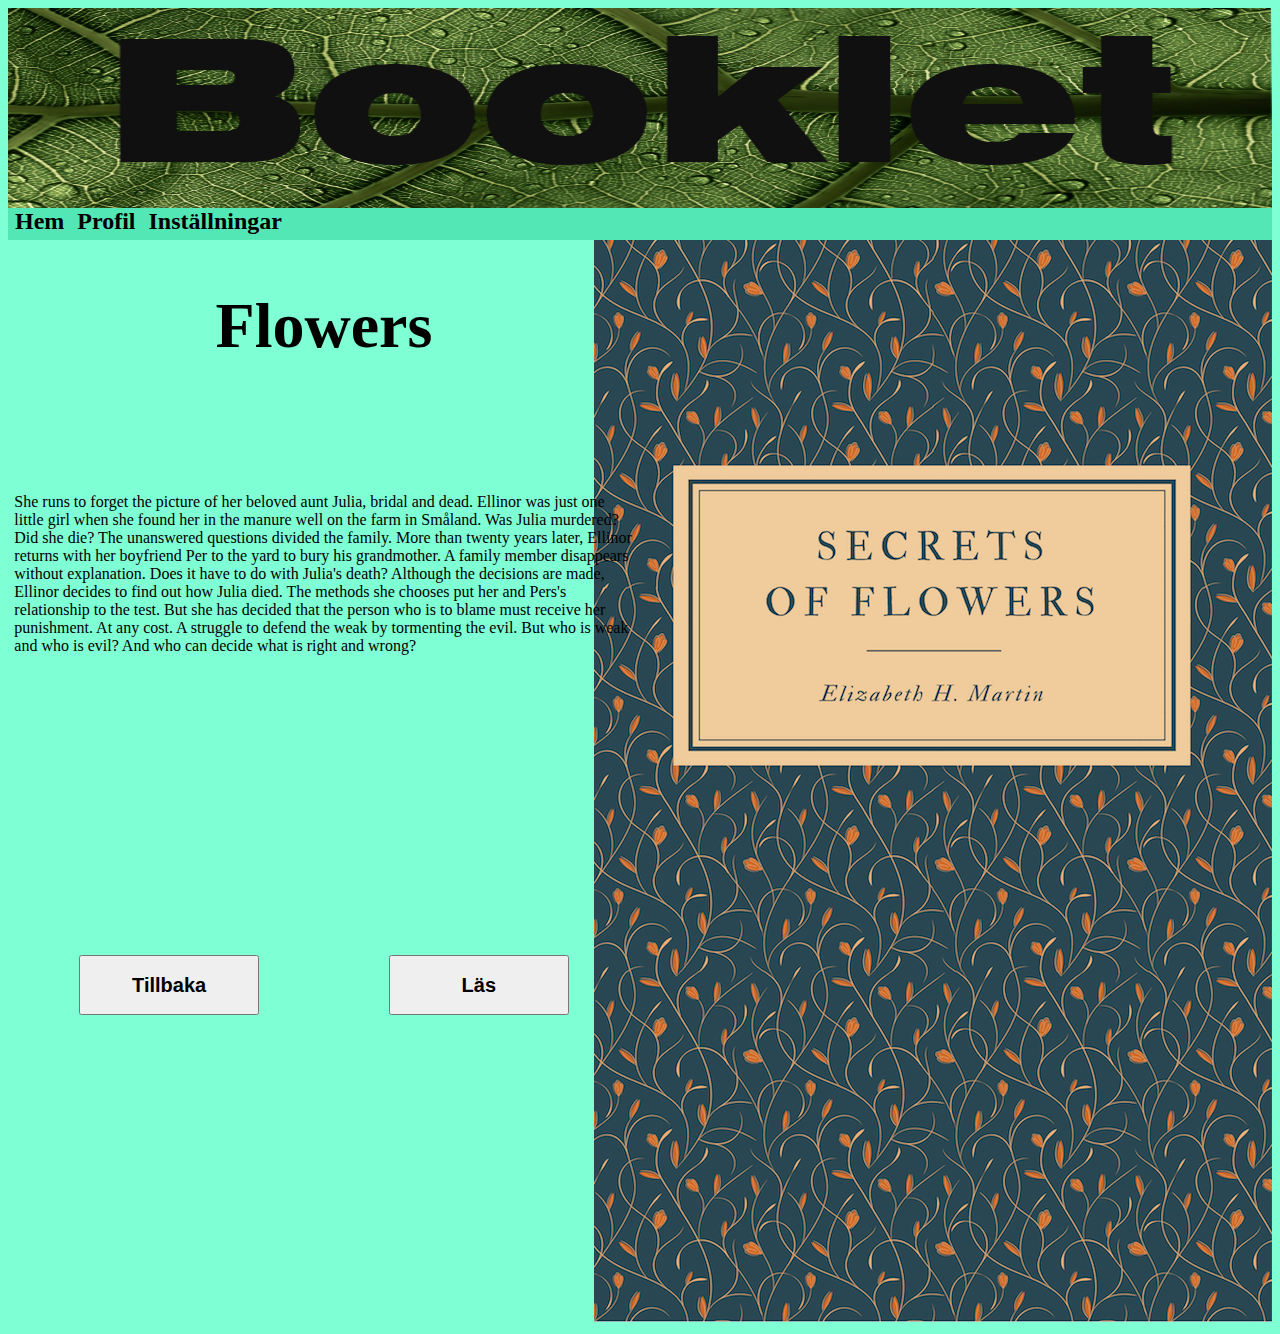
==== bok_beskrivning2.html @ 42fe3d50 "Slutprodukt" ====
<!DOCTYPE html>
<html lang="en">
<head>
    <meta charset="UTF-8">
    <meta name="viewport" content="width=device-width, initial-scale=1.0">
    <meta http-equiv="X-UA-Compatible" content="ie=edge">
    <title>Beskrivning</title>
    <link rel="stylesheet" type="text/css" href="css/style.css">
</head>
<body>
        <header> <img id= "header" src="img/Nyheader1.png" alt="Booklet"></header>
        <nav> 
            <a class="nav_link" href="index.html">Hem </a> 
        <a class="nav_link" href="url">Profil </a>
        <a class="nav_link" href="url">Inställningar</a>
        </nav>
        <section class="section3">
            <article class= "bok1stor"> <img id="bok1stor_bild" src="img/Flowers.png" alt="Bild"></article>
            <section class="section3_1">
            <article class= "bok1stor_kopia"> <img id="bok1stor_bild" src="img/Flowers.png" alt="Bild"></article>
            
            <article class= "bok_namn"> <h1 class="tmw">Flowers</h1> </article>
            
            <article class= "beskrivning">She runs to forget the picture of her beloved aunt Julia, bridal and dead. Ellinor was just one little girl when she found her in the manure well on the farm in Småland. Was Julia murdered? Did she die? The unanswered questions divided the family. More than twenty years later, Ellinor returns with her boyfriend Per to the yard to bury his grandmother. A family member disappears without explanation. Does it have to do with Julia's death? Although the decisions are made, Ellinor decides to find out how Julia died. The methods she chooses put her and Pers's relationship to the test. But she has decided that the person who is to blame must receive her punishment. At any cost. A struggle to defend the weak by tormenting the evil. But who is weak and who is evil? And who can decide what is right and wrong?</article>
           
            <article class= "tillbaka_läs"> 
               <a href="index.html"> <button class = "tillbaka"> <h2 class="knapp_text">Tillbaka</h2> </button></a>
               <a href=""><button class = "läs"> <h2 class="knapp_text">Läs</h2></button></a> 


            </article>

        </section>

        </section>
       
</body>
</html>
---- css/style.css ----
body{
background-color: aquamarine;
display:grid;
grid-template-columns: 1;
grid-template-rows: 6;
}

header{
width: 100%;
height: 200px;
grid-row: 1;
}

.section1, .section2{
    display: flex;
    width: auto;
    background-color:  rgb(84, 231, 182);
    justify-content: space-between;
}
nav{
    grid-row: 2;
    height: 2em;
    background-color:  rgb(84, 231, 182);
}
.nav_link{
    color: black;
    text-decoration: none;
    font-size: 1.5em;
    font-weight: bold;
    margin-left: 7px;
}
.section5{
    grid-row:3;
    display: flex;
    flex-wrap: wrap;
}
.genre{
  width: 80px;
}

.topnav {
    display: block;

  }
.topnav #myLinks {
    display: none;
  }

.bok1{
    height: 150px;
    width: auto;
}
.section1{
grid-row: 4;

}
#h2{
    grid-row: 5;
    height: 20px;
    margin: 12px 0px 7px 0px;
}
.bok2{
height: 150px;
width: auto;
}
.section2{
    
    grid-row: 6;
}

#header{
    width: 100%;
    height: 200px;
}



.button2{
    background-color: rgb(54, 243, 180);
}

footer{ 
    display: flex;
    justify-content: space-around;
    height: 150px;
    background-color: rgb(181, 245, 224);
    padding-top: 150px;
}
/*Här börjar för bok_beskrivning*/
.section3{
    display:grid;
    grid-template-columns: 50% 50%;
    grid-template-rows: 100%;
}

.bok1stor{
    grid-row: 1;
    grid-column: 2;
    justify-self: right;
}

.section3_1{
    display: grid;
grid-template-columns: 100%;
grid-template-rows: 23% 43% 33%;
padding: 1%;
}

.bok_namn{
    grid-row: 1;
    justify-self: center;
    font-size: 2em;

}

.beskrivning{
    grid-row:2;
}

.tillbaka_läs{
    grid-row:3;
    display: flex;
    justify-content: space-around;
}
.tillbaka{
    width: 180px;
    height: 60px;
}
.läs{
    width: 180px;
    height: 60px;
}
.bok1stor_kopia{
    display: none;
}
/* bok.html */
.text{
    padding-left: 5%;
    padding-right: 5%;
    padding-top: 2%;
}
.titel_bok{
    justify-self: center;
}
.nästa_sida{
    width: 90px;
    height: 40;
}

.section4{
    display: grid;
    grid-template-columns: 50%, 50%;
}
.nästa_sida_länk{
    grid-column: 2;
    justify-self: right;
}
@media screen and (max-width: 375px) {
    .nav_link{
        font-size: 1.25em;
        margin-left: 3px;
    }
    .section3{
        display: block;
    }
    .section3_1{
        display: grid;
        grid-template-columns: 50% 50%;
        grid-template-rows: 50% 50%;
        column-gap: 4px;
        
    }
    .bok1stor_kopia{
        grid-row: 1;
        grid-column: 1;
        display: block;
        margin-top: 60%;
        
    }
    #bok1stor_bild{
        height: 200px;
        width: auto;
    }
    .bok_namn{
        grid-row: 1;
        grid-column: 1;
    }
    .tmw{
        margin: 0px;
    }
    .beskrivning{
        grid-row: 1;
        grid-column: 2;
    }
    .tillbaka_läs{
        grid-row: 2;
        grid-column: 1;
    }
    
    .bok1stor{
        display: none;
    }
    .tillbaka{
    width: 85px;
    height: 40px;
    }
    .läs{
        width: 85px;
        height: 40px;
    }
    .knapp_text{
        margin: 0px;
    }

    }
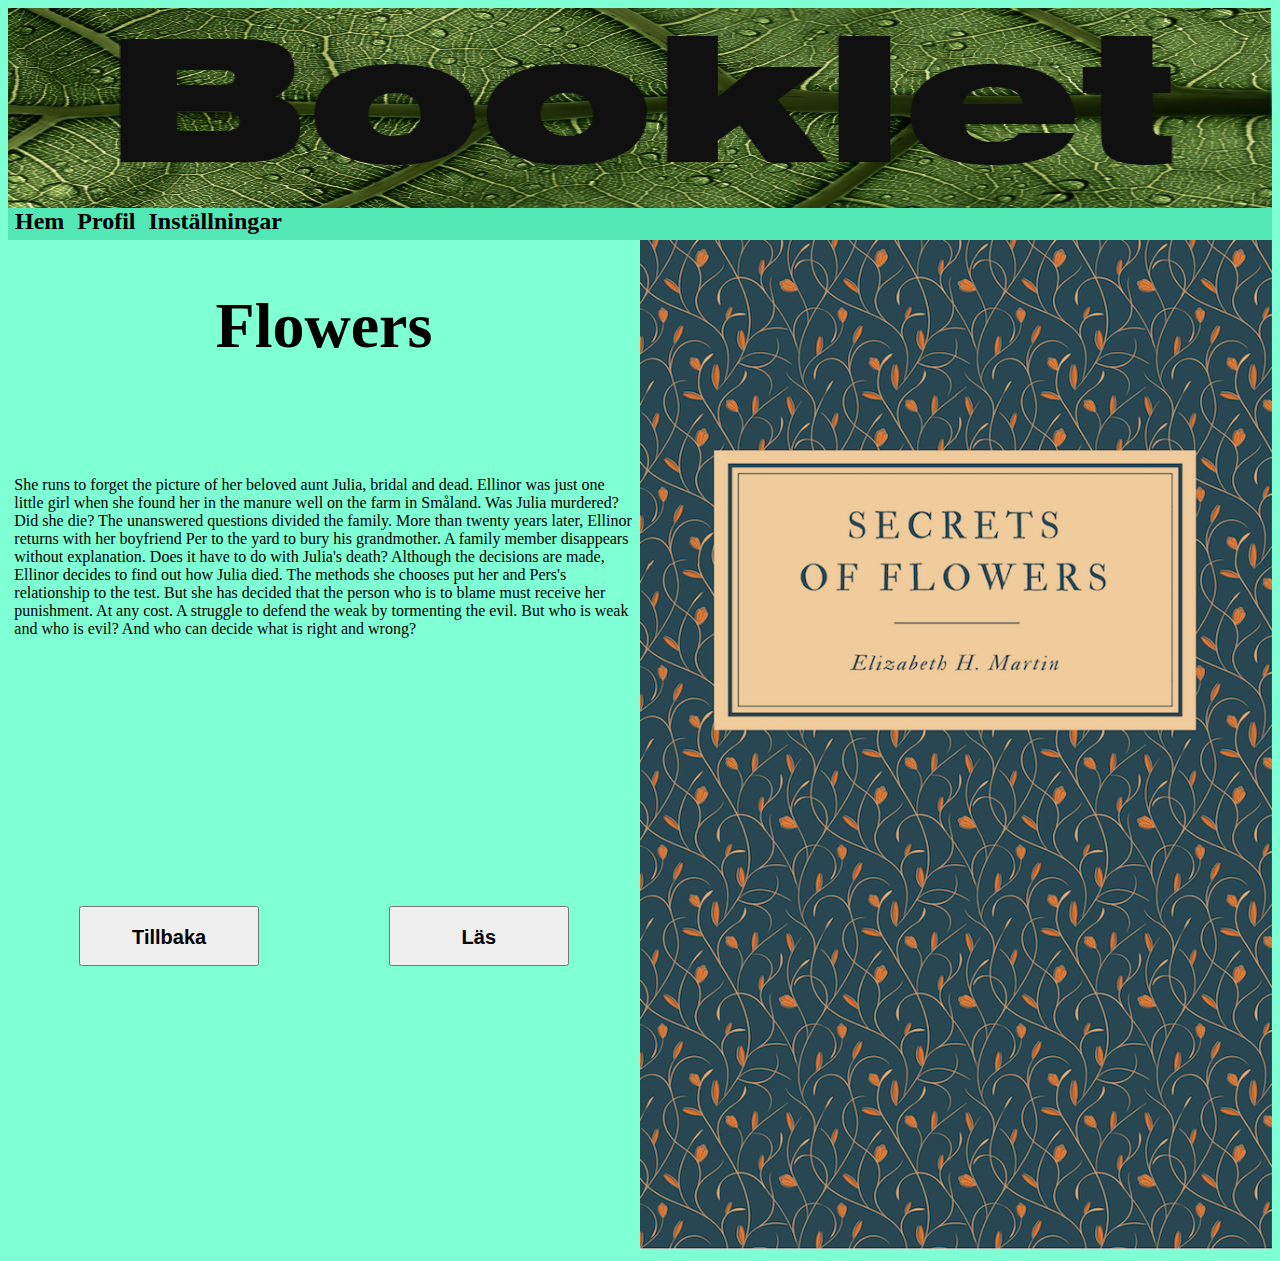
==== commit 3c3a5deb: "Förbättring" ====
--- a/bok_beskrivning2.html
+++ b/bok_beskrivning2.html
@@ -15,7 +15,7 @@
         <a class="nav_link" href="url">Inställningar</a>
         </nav>
         <section class="section3">
-            <article class= "bok1stor"> <img id="bok1stor_bild" src="img/Flowers.png" alt="Bild"></article>
+            <article class= "bok1stor"> <img id="bok2stor_bild" src="img/Flowers.png" alt="Bild"></article>
             <section class="section3_1">
             <article class= "bok1stor_kopia"> <img id="bok1stor_bild" src="img/Flowers.png" alt="Bild"></article>
             
--- a/css/style.css
+++ b/css/style.css
@@ -1,8 +1,7 @@
 body{
 background-color: aquamarine;
 display:grid;
-grid-template-columns: 1;
-grid-template-rows: 6;
+
 }
 
 header{
@@ -63,6 +62,15 @@
 height: 150px;
 width: auto;
 }
+#bok2stor_bild{
+    width: 100%;
+    height: auto;
+}
+#bok1stor_bild{
+    width: 100%;
+    height: auto;
+}
+
 .section2{
     
     grid-row: 6;
@@ -181,6 +189,10 @@
         height: 200px;
         width: auto;
     }
+#bok2stor_bild{
+    height: 200px;
+    width: auto;
+    }
     .bok_namn{
         grid-row: 1;
         grid-column: 1;
@@ -195,6 +207,7 @@
     .tillbaka_läs{
         grid-row: 2;
         grid-column: 1;
+        margin-top: 50%;
     }
     
     .bok1stor{
@@ -211,5 +224,24 @@
     .knapp_text{
         margin: 0px;
     }
-
-    }
+.bok1{ 
+    width: 100%;
+    height: auto;
+}
+.bok2{
+    width: 100%;
+    height: auto;
+}
+.beskrivning{
+    font-size: 12px;
+}
+.footer_text{
+    font-size: 12px;
+}
+.footer_rubrik{
+font-size: 14px;
+}
+footer{
+    padding-top: 50px;
+}
+}
